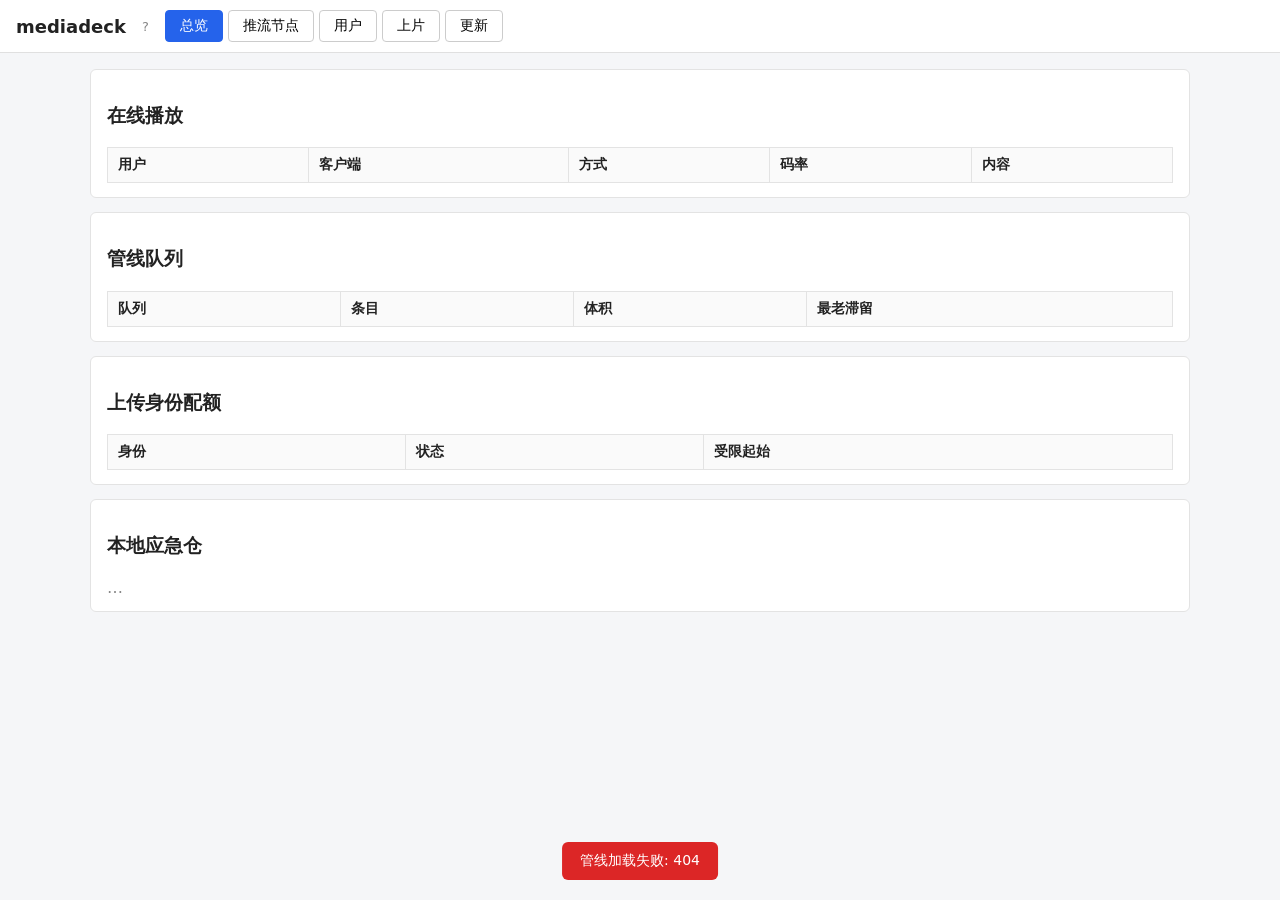
==== backend/app/static/index.html @ a141f7f8 "feat(ui): basic functional web panel at root Single-file HTML app covering every existing API: overv" ====
<!DOCTYPE html>
<html lang="zh">
<head>
<meta charset="utf-8">
<meta name="viewport" content="width=device-width, initial-scale=1">
<title>mediadeck</title>
<style>
  /* Functional baseline only — visual design pass comes in Phase 4. */
  body { font-family: system-ui, sans-serif; margin: 0; background: #f5f6f8; color: #222; }
  header { background: #fff; border-bottom: 1px solid #e0e0e0; padding: 10px 16px;
           display: flex; align-items: center; gap: 16px; flex-wrap: wrap; }
  header h1 { font-size: 18px; margin: 0; }
  header .ver { color: #888; font-size: 13px; }
  nav button { border: 1px solid #ccc; background: #fff; padding: 6px 14px; cursor: pointer;
               border-radius: 4px; font-size: 14px; }
  nav button.active { background: #2563eb; color: #fff; border-color: #2563eb; }
  main { padding: 16px; max-width: 1100px; margin: 0 auto; }
  section { display: none; }
  section.active { display: block; }
  table { border-collapse: collapse; width: 100%; background: #fff; font-size: 14px; }
  th, td { border: 1px solid #e3e3e3; padding: 8px 10px; text-align: left; }
  th { background: #fafafa; }
  .card { background: #fff; border: 1px solid #e3e3e3; border-radius: 6px;
          padding: 14px 16px; margin-bottom: 14px; }
  .row { display: flex; gap: 10px; flex-wrap: wrap; align-items: center; margin-bottom: 10px; }
  input, select { padding: 6px 8px; border: 1px solid #ccc; border-radius: 4px; font-size: 14px; }
  button.act { border: 1px solid #2563eb; color: #2563eb; background: #fff; padding: 5px 10px;
               border-radius: 4px; cursor: pointer; font-size: 13px; }
  button.act.danger { border-color: #dc2626; color: #dc2626; }
  button.act.primary { background: #2563eb; color: #fff; }
  .ok { color: #16a34a; } .bad { color: #dc2626; } .muted { color: #888; }
  #toast { position: fixed; bottom: 20px; left: 50%; transform: translateX(-50%);
           background: #333; color: #fff; padding: 10px 18px; border-radius: 6px;
           display: none; font-size: 14px; z-index: 10; }
  progress { width: 120px; }
</style>
</head>
<body>
<header>
  <h1>mediadeck</h1>
  <span class="ver" id="version">…</span>
  <nav id="nav">
    <button data-tab="overview" class="active">总览</button>
    <button data-tab="nodes">推流节点</button>
    <button data-tab="users">用户</button>
    <button data-tab="imports">上片</button>
    <button data-tab="update">更新</button>
  </nav>
</header>
<main>

<section id="tab-overview" class="active">
  <div class="card">
    <h3>在线播放</h3>
    <table id="sessions"><thead><tr><th>用户</th><th>客户端</th><th>方式</th><th>码率</th><th>内容</th></tr></thead><tbody></tbody></table>
  </div>
  <div class="card">
    <h3>管线队列 <span class="muted" id="pipe-age"></span></h3>
    <table id="queues"><thead><tr><th>队列</th><th>条目</th><th>体积</th><th>最老滞留</th></tr></thead><tbody></tbody></table>
  </div>
  <div class="card">
    <h3>上传身份配额</h3>
    <table id="quota"><thead><tr><th>身份</th><th>状态</th><th>受限起始</th></tr></thead><tbody></tbody></table>
  </div>
  <div class="card">
    <h3>本地应急仓</h3>
    <div id="fallback" class="muted">…</div>
    <div id="alerts"></div>
  </div>
</section>

<section id="tab-nodes">
  <div class="card">
    <h3>推流节点</h3>
    <table id="nodes"><thead><tr><th>节点</th><th>状态</th><th>活跃流</th><th>出口 Mbps</th><th>权重</th><th>归一化负载</th><th>操作</th></tr></thead><tbody></tbody></table>
  </div>
  <div class="card">
    <h3>最近分发</h3>
    <table id="dispatch"><thead><tr><th>时间</th><th>节点</th><th>负载</th><th>候选数</th><th>请求</th></tr></thead><tbody></tbody></table>
  </div>
</section>

<section id="tab-users">
  <div class="card">
    <div class="row">
      <input id="new-user-name" placeholder="新用户名">
      <button class="act primary" onclick="createUser()">创建用户</button>
    </div>
    <table id="users"><thead><tr><th>用户</th><th>状态</th><th>操作</th></tr></thead><tbody></tbody></table>
  </div>
</section>

<section id="tab-imports">
  <div class="card">
    <div class="row">
      <select id="imp-kind">
        <option value="drive-link">网盘链接</option>
        <option value="cloud-drive">云盘目录</option>
      </select>
      <input id="imp-src" placeholder="链接 / 目录引用" style="flex:1;min-width:260px">
      <input id="imp-cat" placeholder="分类(可选)" style="width:110px">
      <button class="act primary" onclick="submitImport()">提交</button>
    </div>
    <table id="imports"><thead><tr><th>ID</th><th>类型</th><th>来源</th><th>状态</th><th>进度</th><th>操作</th></tr></thead><tbody></tbody></table>
  </div>
</section>

<section id="tab-update">
  <div class="card">
    <h3>版本与更新</h3>
    <div class="row"><span>当前：</span><b id="upd-current">…</b></div>
    <div class="row"><span>最新：</span><b id="upd-latest">…</b> <span id="upd-flag"></span></div>
    <div class="row">
      <button class="act" onclick="checkUpdate()">检查更新</button>
      <button class="act primary" id="upd-apply" onclick="applyUpdate()" disabled>一键更新</button>
    </div>
    <div class="muted">更新时服务会自动重启，页面十几秒后恢复。</div>
  </div>
</section>

</main>
<div id="toast"></div>
<script>
const $ = (s) => document.querySelector(s);
function toast(msg, bad) {
  const t = $('#toast');
  t.textContent = msg; t.style.background = bad ? '#dc2626' : '#333';
  t.style.display = 'block';
  clearTimeout(t._h); t._h = setTimeout(() => t.style.display = 'none', 3000);
}
async function api(path, opts) {
  const r = await fetch(path, Object.assign({headers: {'Content-Type': 'application/json'}}, opts));
  if (!r.ok) { let d = ''; try { d = (await r.json()).detail || ''; } catch {}
    throw new Error(`${r.status} ${d}`); }
  return r.json();
}
function fmtBytes(n) {
  if (!n) return '0';
  const u = ['B','KB','MB','GB','TB']; let i = 0;
  while (n >= 1024 && i < u.length - 1) { n /= 1024; i++; }
  return n.toFixed(1) + ' ' + u[i];
}
function fmtAge(s) {
  if (!s) return '-';
  if (s < 3600) return Math.round(s/60) + ' 分钟';
  if (s < 86400) return (s/3600).toFixed(1) + ' 小时';
  return (s/86400).toFixed(1) + ' 天';
}
// ---- tabs ----
$('#nav').addEventListener('click', (e) => {
  if (e.target.tagName !== 'BUTTON') return;
  document.querySelectorAll('#nav button').forEach(b => b.classList.remove('active'));
  document.querySelectorAll('main section').forEach(s => s.classList.remove('active'));
  e.target.classList.add('active');
  $('#tab-' + e.target.dataset.tab).classList.add('active');
  refresh(e.target.dataset.tab);
});
// ---- overview ----
async function loadOverview() {
  try {
    const ss = await api('/api/emby/sessions');
    $('#sessions tbody').innerHTML = ss.length ? ss.map(s =>
      `<tr><td>${s.UserName||''}</td><td>${s.Client||''}</td><td>${s.PlayMethod||''}</td>
       <td>${s.BitrateMbps||0} Mbps</td><td>${s.Item||''}</td></tr>`).join('')
      : '<tr><td colspan="5" class="muted">无在线播放</td></tr>';
  } catch (e) { toast('会话加载失败: ' + e.message, 1); }
  try {
    const p = await api('/api/pipeline');
    if (!p.available) { $('#pipe-age').textContent = '(快照不可用)'; return; }
    $('#pipe-age').textContent = `(${Math.round(p.snapshot_age_seconds)}s 前${p.stale ? ' · 已过期' : ''})`;
    const d = p.data;
    $('#queues tbody').innerHTML = (d.queues||[]).map(q =>
      `<tr><td>${q.name}</td><td>${q.items}</td><td>${fmtBytes(q.bytes)}</td><td>${fmtAge(q.oldest_age_seconds)}</td></tr>`).join('');
    $('#quota tbody').innerHTML = (d.quota||[]).map(q =>
      `<tr><td>${q.identity}</td><td class="${q.state==='ok'?'ok':'bad'}">${q.state}</td><td>${q.limited_since||'-'}</td></tr>`).join('');
    const f = d.fallback || {};
    $('#fallback').textContent = `${f.items||0} 个文件 / ${fmtBytes(f.bytes)} （容量 ${fmtBytes(f.capacity_bytes)}）`;
    $('#alerts').innerHTML = (d.alerts||[]).map(a =>
      `<div class="${a.level==='warn'?'bad':'muted'}">⚠ ${a.message}</div>`).join('');
  } catch (e) { toast('管线加载失败: ' + e.message, 1); }
}
// ---- nodes ----
async function loadNodes() {
  try {
    const ns = await api('/api/nodes');
    $('#nodes tbody').innerHTML = ns.length ? ns.map(n =>
      `<tr><td>${n.name}</td>
       <td class="${n.available?'ok':'bad'}">${n.available?'可用':(n.manually_disabled?'已下线':'不健康')}</td>
       <td>${n.active_streams}</td><td>${n.egress_mbps}</td><td>${n.weight}</td>
       <td>${n.normalized_load}</td>
       <td>${n.manually_disabled
          ? `<button class="act" onclick="nodeCtl('${n.name}','enable')">上线</button>`
          : `<button class="act danger" onclick="nodeCtl('${n.name}','disable')">下线</button>`}</td></tr>`).join('')
      : '<tr><td colspan="7" class="muted">未配置节点</td></tr>';
    const log = await api('/api/dispatch/log?limit=20');
    $('#dispatch tbody').innerHTML = log.length ? log.slice().reverse().map(e =>
      `<tr><td>${new Date(e.ts*1000).toLocaleTimeString()}</td><td>${e.node||'-'}</td>
       <td>${e.normalized_load??'-'}</td><td>${e.candidates}</td><td>${e.context||''}</td></tr>`).join('')
      : '<tr><td colspan="5" class="muted">暂无分发记录</td></tr>';
  } catch (e) { toast('节点加载失败: ' + e.message, 1); }
}
async function nodeCtl(name, action) {
  try { await api(`/api/nodes/${encodeURIComponent(name)}/${action}`, {method: 'POST'});
    toast(`${name} ${action==='disable'?'已下线':'已上线'}`); loadNodes();
  } catch (e) { toast('操作失败: ' + e.message, 1); }
}
// ---- users ----
async function loadUsers() {
  try {
    const us = await api('/api/emby/users');
    $('#users tbody').innerHTML = us.map(u => {
      const dis = u.Policy && u.Policy.IsDisabled;
      return `<tr><td>${u.Name}</td>
        <td class="${dis?'bad':'ok'}">${dis?'已禁用':'正常'}</td>
        <td>${dis
          ? `<button class="act" onclick="userCtl('${u.Id}','enable')">启用</button>`
          : `<button class="act danger" onclick="userCtl('${u.Id}','disable')">禁用</button>`}
          <button class="act" onclick="resetPw('${u.Id}','${u.Name}')">改密</button></td></tr>`;
    }).join('');
  } catch (e) { toast('用户加载失败: ' + e.message, 1); }
}
async function userCtl(id, action) {
  try { await api(`/api/emby/users/${id}/${action}`, {method: 'POST'});
    toast('已' + (action==='disable'?'禁用':'启用')); loadUsers();
  } catch (e) { toast('操作失败: ' + e.message, 1); }
}
async function createUser() {
  const name = $('#new-user-name').value.trim();
  if (!name) return toast('请输入用户名', 1);
  try { await api('/api/emby/users', {method: 'POST', body: JSON.stringify({name})});
    $('#new-user-name').value = ''; toast('用户已创建'); loadUsers();
  } catch (e) { toast('创建失败: ' + e.message, 1); }
}
async function resetPw(id, name) {
  const pw = prompt(`为 ${name} 设置新密码（至少 6 位）`);
  if (!pw) return;
  try { await api(`/api/emby/users/${id}/password`, {method: 'POST',
      body: JSON.stringify({new_password: pw})});
    toast('密码已更新');
  } catch (e) { toast('改密失败: ' + e.message, 1); }
}
// ---- imports ----
async function loadImports() {
  try {
    const js = await api('/api/imports?limit=50');
    $('#imports tbody').innerHTML = js.length ? js.map(j =>
      `<tr><td>${j.id}</td><td>${j.kind}</td><td>${j.source_ref}</td>
       <td class="${j.state==='done'?'ok':(j.state==='failed'?'bad':'')}">${j.state}${j.error?` (${j.error})`:''}</td>
       <td><progress value="${j.progress}" max="1"></progress> ${j.items_done}/${j.items_total}</td>
       <td>${(j.state==='queued'||j.state==='running')
          ? `<button class="act danger" onclick="cancelImport('${j.id}')">取消</button>` : ''}</td></tr>`).join('')
      : '<tr><td colspan="6" class="muted">暂无任务</td></tr>';
  } catch (e) { toast('任务加载失败: ' + e.message, 1); }
}
async function submitImport() {
  const src = $('#imp-src').value.trim();
  if (!src) return toast('请输入来源', 1);
  try { await api('/api/imports', {method: 'POST', body: JSON.stringify(
      {kind: $('#imp-kind').value, source_ref: src, category: $('#imp-cat').value.trim()})});
    $('#imp-src').value = ''; toast('任务已提交'); loadImports();
  } catch (e) { toast('提交失败: ' + e.message, 1); }
}
async function cancelImport(id) {
  try { await api(`/api/imports/${id}/cancel`, {method: 'POST'});
    toast('已取消'); loadImports();
  } catch (e) { toast('取消失败: ' + e.message, 1); }
}
// ---- update ----
async function loadVersion() {
  try { const v = await api('/api/update/version');
    $('#version').textContent = v.version;
    $('#upd-current').textContent = `${v.version} (${v.commit})`;
  } catch { $('#version').textContent = '?'; }
}
async function checkUpdate() {
  try {
    const c = await api('/api/update/check');
    $('#upd-latest').textContent = c.latest || '-';
    $('#upd-flag').innerHTML = c.update_available
      ? '<span class="bad">有新版本</span>' : '<span class="ok">已是最新</span>';
    $('#upd-apply').disabled = !c.update_available;
  } catch (e) { toast('检查失败: ' + e.message, 1); }
}
async function applyUpdate() {
  if (!confirm('确认更新？服务将自动重启。')) return;
  try {
    const r = await api('/api/update/apply', {method: 'POST', body: JSON.stringify({})});
    toast(`更新到 ${r.target} 中，请稍候…`);
    setTimeout(() => location.reload(), 15000);
  } catch (e) { toast('更新失败: ' + e.message, 1); }
}
// ---- refresh loop ----
function refresh(tab) {
  if (tab === 'overview') loadOverview();
  else if (tab === 'nodes') loadNodes();
  else if (tab === 'users') loadUsers();
  else if (tab === 'imports') loadImports();
  else if (tab === 'update') { loadVersion(); checkUpdate(); }
}
loadVersion(); loadOverview();
setInterval(() => {
  const active = document.querySelector('#nav button.active');
  if (active && active.dataset.tab !== 'update') refresh(active.dataset.tab);
}, 20000);
</script>
</body>
</html>
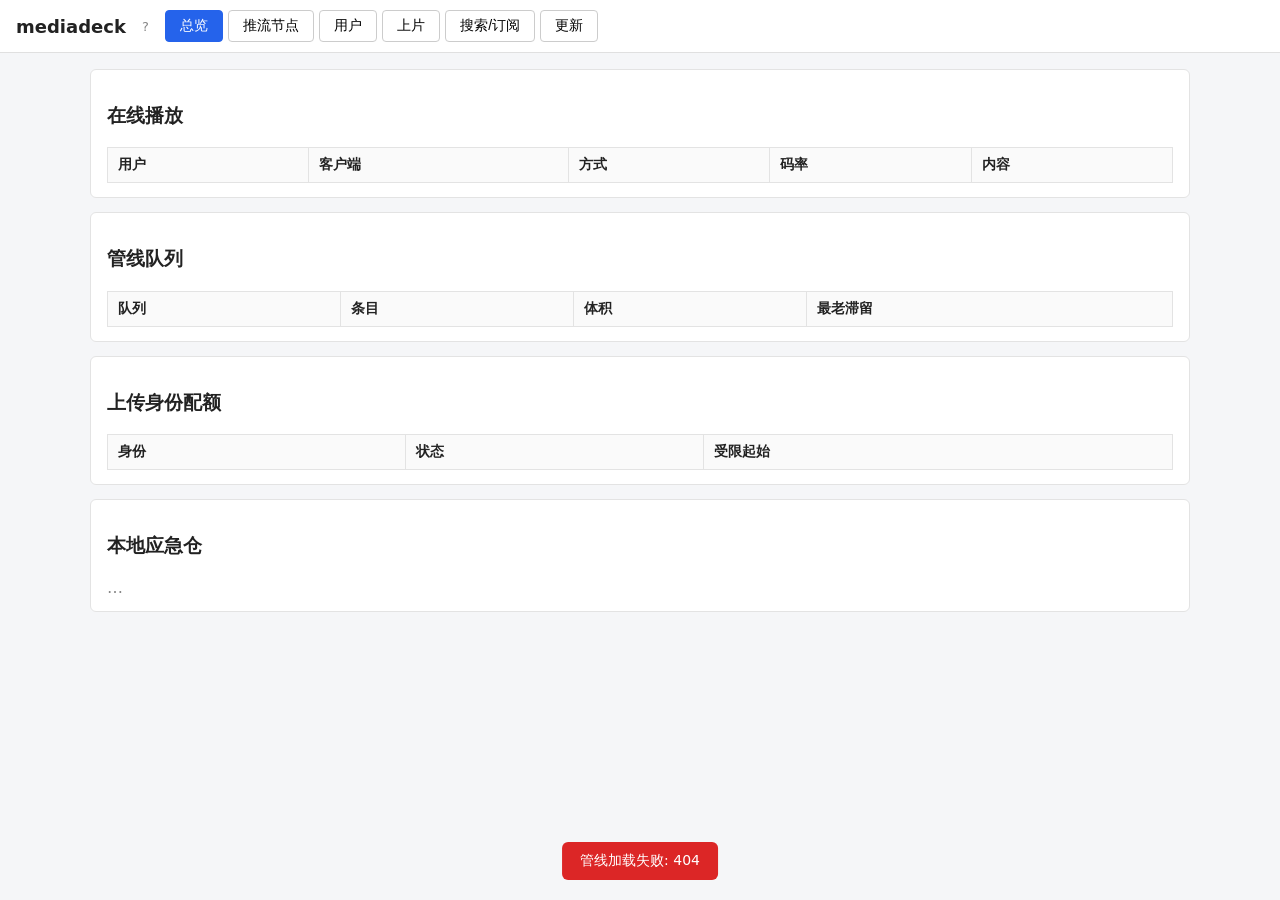
==== commit a6b18d8c: "feat(mp): MoviePilot acquisition integration + panel tab - LiveMoviePilot adapter: bearer login with" ====
--- a/backend/app/static/index.html
+++ b/backend/app/static/index.html
@@ -44,6 +44,7 @@
     <button data-tab="nodes">推流节点</button>
     <button data-tab="users">用户</button>
     <button data-tab="imports">上片</button>
+    <button data-tab="acq">搜索/订阅</button>
     <button data-tab="update">更新</button>
   </nav>
 </header>
@@ -102,6 +103,27 @@
       <button class="act primary" onclick="submitImport()">提交</button>
     </div>
     <table id="imports"><thead><tr><th>ID</th><th>类型</th><th>来源</th><th>状态</th><th>进度</th><th>操作</th></tr></thead><tbody></tbody></table>
+  </div>
+</section>
+
+<section id="tab-acq">
+  <div class="card">
+    <h3>资源搜索</h3>
+    <div class="row">
+      <input id="acq-kw" placeholder="片名 / 关键词" style="flex:1;min-width:240px">
+      <button class="act primary" onclick="searchMedia()">识别媒体</button>
+      <button class="act" onclick="searchTorrents()">搜索站点资源</button>
+    </div>
+    <table id="acq-media" style="display:none"><thead><tr><th>标题</th><th>年份</th><th>类型</th><th>TMDB</th><th>操作</th></tr></thead><tbody></tbody></table>
+    <table id="acq-torrents" style="display:none"><thead><tr><th>标题</th><th>站点</th><th>清晰度</th><th>体积</th><th>做种</th><th>操作</th></tr></thead><tbody></tbody></table>
+  </div>
+  <div class="card">
+    <h3>当前订阅</h3>
+    <table id="acq-subs"><thead><tr><th>名称</th><th>年份</th><th>类型</th><th>季</th><th>缺集</th><th>状态</th><th>操作</th></tr></thead><tbody></tbody></table>
+  </div>
+  <div class="card">
+    <h3>正在下载</h3>
+    <table id="acq-dl"><thead><tr><th>任务</th><th>进度</th><th>状态</th><th>剩余</th></tr></thead><tbody></tbody></table>
   </div>
 </section>
 
@@ -265,6 +287,82 @@
     toast('已取消'); loadImports();
   } catch (e) { toast('取消失败: ' + e.message, 1); }
 }
+// ---- acquisition ----
+async function searchMedia() {
+  const kw = $('#acq-kw').value.trim();
+  if (!kw) return toast('输入关键词', 1);
+  try {
+    const ms = await api('/api/mp/media/search?keyword=' + encodeURIComponent(kw));
+    $('#acq-torrents').style.display = 'none';
+    $('#acq-media').style.display = '';
+    $('#acq-media tbody').innerHTML = ms.length ? ms.map(m =>
+      `<tr><td>${m.title||''}</td><td>${m.year||''}</td><td>${m.type||''}</td><td>${m.tmdb_id||''}</td>
+       <td><button class="act primary" onclick="subscribe(${m.tmdb_id},'${m.type}')">订阅</button></td></tr>`).join('')
+      : '<tr><td colspan="5" class="muted">无结果</td></tr>';
+  } catch (e) { toast('识别失败: ' + e.message, 1); }
+}
+async function searchTorrents() {
+  const kw = $('#acq-kw').value.trim();
+  if (!kw) return toast('输入关键词', 1);
+  toast('站点搜索中，可能需要十几秒…');
+  try {
+    const ts = await api('/api/mp/torrents/search?keyword=' + encodeURIComponent(kw));
+    $('#acq-media').style.display = 'none';
+    $('#acq-torrents').style.display = '';
+    $('#acq-torrents tbody').innerHTML = ts.length ? ts.map((t, i) =>
+      `<tr><td title="${t.description||''}">${(t.title||'').slice(0,60)}</td><td>${t.site||''}</td>
+       <td>${t.resolution||''}</td><td>${fmtBytes(t.size)}</td><td>${t.seeders??''}</td>
+       <td><button class="act primary" onclick='downloadTorrent(${JSON.stringify(t.enclosure)},${JSON.stringify(t.title)})'>下载</button></td></tr>`).join('')
+      : '<tr><td colspan="6" class="muted">无结果</td></tr>';
+  } catch (e) { toast('搜索失败: ' + e.message, 1); }
+}
+async function subscribe(tmdbId, mediaType) {
+  let season = null;
+  if (mediaType && mediaType.includes('剧')) {
+    const s = prompt('订阅第几季？（留空 = 全部/默认）');
+    if (s) season = parseInt(s);
+  }
+  try {
+    const r = await api('/api/mp/subscribes', {method: 'POST',
+      body: JSON.stringify({tmdb_id: tmdbId, media_type: mediaType, season})});
+    toast(r.ok ? '已订阅' : ('订阅失败: ' + r.message), !r.ok);
+    loadSubs();
+  } catch (e) { toast('订阅失败: ' + e.message, 1); }
+}
+async function loadSubs() {
+  try {
+    const ss = await api('/api/mp/subscribes');
+    $('#acq-subs tbody').innerHTML = ss.length ? ss.map(s =>
+      `<tr><td>${s.name||''}</td><td>${s.year||''}</td><td>${s.type||''}</td>
+       <td>${s.season??''}</td><td>${s.lack_episode??''}/${s.total_episode??''}</td><td>${s.state||''}</td>
+       <td><button class="act danger" onclick="delSub(${s.id})">退订</button></td></tr>`).join('')
+      : '<tr><td colspan="7" class="muted">无订阅</td></tr>';
+  } catch (e) { toast('订阅加载失败: ' + e.message, 1); }
+}
+async function delSub(id) {
+  if (!confirm('确认退订？')) return;
+  try { await api('/api/mp/subscribes/' + id, {method: 'DELETE'});
+    toast('已退订'); loadSubs();
+  } catch (e) { toast('退订失败: ' + e.message, 1); }
+}
+async function downloadTorrent(enclosure, title) {
+  if (!confirm('推送下载：' + title + '？')) return;
+  try {
+    const r = await api('/api/mp/download', {method: 'POST',
+      body: JSON.stringify({enclosure, title})});
+    toast(r.ok ? '已推送下载' : ('失败: ' + r.message), !r.ok);
+  } catch (e) { toast('下载失败: ' + e.message, 1); }
+}
+async function loadDownloading() {
+  try {
+    const ds = await api('/api/mp/downloading');
+    $('#acq-dl tbody').innerHTML = ds.length ? ds.map(d =>
+      `<tr><td>${d.title||''}</td>
+       <td><progress value="${(d.progress||0)/100}" max="1"></progress> ${(d.progress||0).toFixed(1)}%</td>
+       <td>${d.state||''}</td><td>${d.left_time||''}</td></tr>`).join('')
+      : '<tr><td colspan="4" class="muted">无下载任务</td></tr>';
+  } catch (e) { toast('下载列表失败: ' + e.message, 1); }
+}
 // ---- update ----
 async function loadVersion() {
   try { const v = await api('/api/update/version');
@@ -295,6 +393,7 @@
   else if (tab === 'nodes') loadNodes();
   else if (tab === 'users') loadUsers();
   else if (tab === 'imports') loadImports();
+  else if (tab === 'acq') { loadSubs(); loadDownloading(); }
   else if (tab === 'update') { loadVersion(); checkUpdate(); }
 }
 loadVersion(); loadOverview();
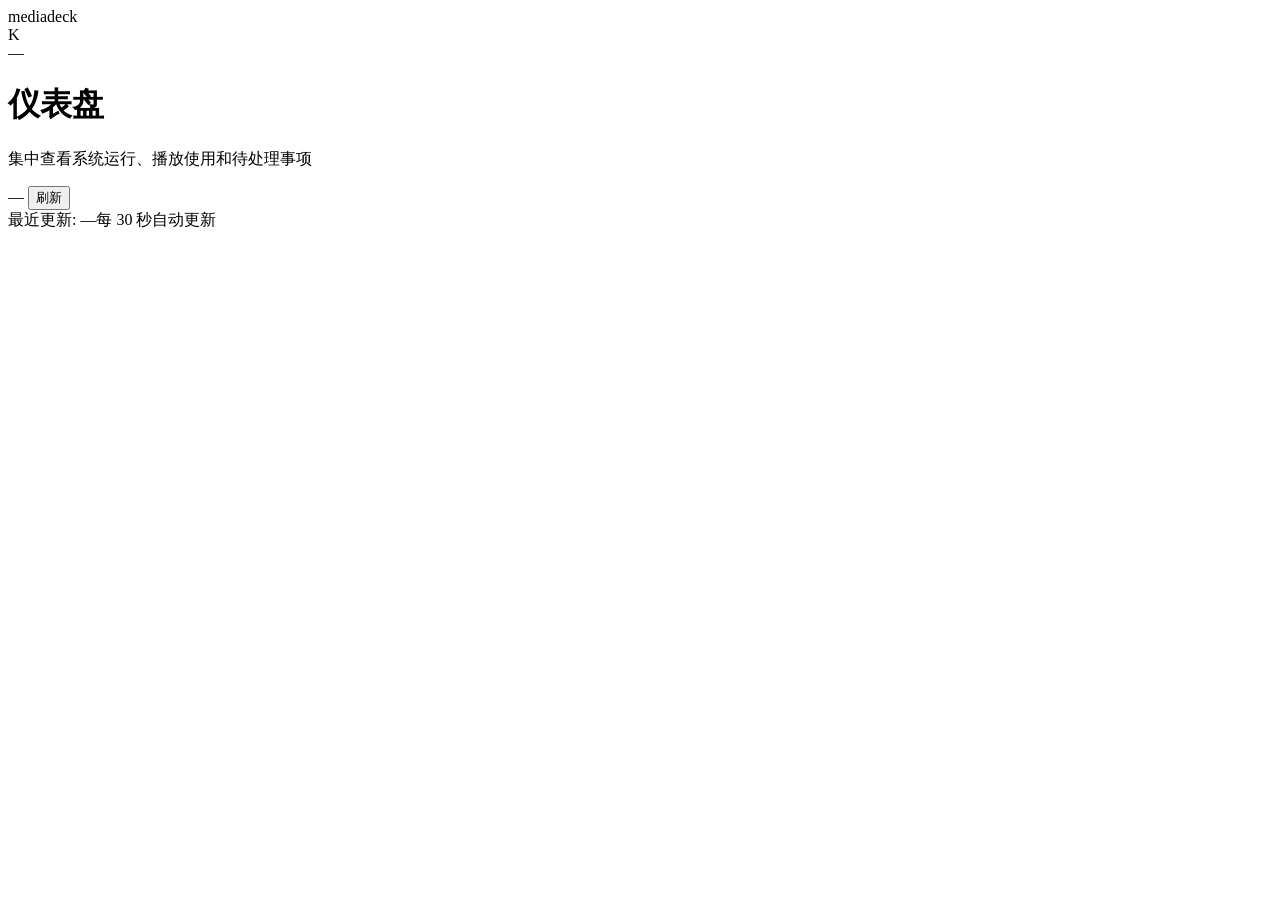
==== commit f0f2ffcf: "feat(ui): admin panel shell with grouped sidebar navigation Rework the single flat tab page into a p" ====
--- a/backend/app/static/index.html
+++ b/backend/app/static/index.html
@@ -4,403 +4,35 @@
 <meta charset="utf-8">
 <meta name="viewport" content="width=device-width, initial-scale=1">
 <title>mediadeck</title>
-<style>
-  /* Functional baseline only — visual design pass comes in Phase 4. */
-  body { font-family: system-ui, sans-serif; margin: 0; background: #f5f6f8; color: #222; }
-  header { background: #fff; border-bottom: 1px solid #e0e0e0; padding: 10px 16px;
-           display: flex; align-items: center; gap: 16px; flex-wrap: wrap; }
-  header h1 { font-size: 18px; margin: 0; }
-  header .ver { color: #888; font-size: 13px; }
-  nav button { border: 1px solid #ccc; background: #fff; padding: 6px 14px; cursor: pointer;
-               border-radius: 4px; font-size: 14px; }
-  nav button.active { background: #2563eb; color: #fff; border-color: #2563eb; }
-  main { padding: 16px; max-width: 1100px; margin: 0 auto; }
-  section { display: none; }
-  section.active { display: block; }
-  table { border-collapse: collapse; width: 100%; background: #fff; font-size: 14px; }
-  th, td { border: 1px solid #e3e3e3; padding: 8px 10px; text-align: left; }
-  th { background: #fafafa; }
-  .card { background: #fff; border: 1px solid #e3e3e3; border-radius: 6px;
-          padding: 14px 16px; margin-bottom: 14px; }
-  .row { display: flex; gap: 10px; flex-wrap: wrap; align-items: center; margin-bottom: 10px; }
-  input, select { padding: 6px 8px; border: 1px solid #ccc; border-radius: 4px; font-size: 14px; }
-  button.act { border: 1px solid #2563eb; color: #2563eb; background: #fff; padding: 5px 10px;
-               border-radius: 4px; cursor: pointer; font-size: 13px; }
-  button.act.danger { border-color: #dc2626; color: #dc2626; }
-  button.act.primary { background: #2563eb; color: #fff; }
-  .ok { color: #16a34a; } .bad { color: #dc2626; } .muted { color: #888; }
-  #toast { position: fixed; bottom: 20px; left: 50%; transform: translateX(-50%);
-           background: #333; color: #fff; padding: 10px 18px; border-radius: 6px;
-           display: none; font-size: 14px; z-index: 10; }
-  progress { width: 120px; }
-</style>
+<link rel="stylesheet" href="/static/app.css">
 </head>
 <body>
-<header>
-  <h1>mediadeck</h1>
-  <span class="ver" id="version">…</span>
-  <nav id="nav">
-    <button data-tab="overview" class="active">总览</button>
-    <button data-tab="nodes">推流节点</button>
-    <button data-tab="users">用户</button>
-    <button data-tab="imports">上片</button>
-    <button data-tab="acq">搜索/订阅</button>
-    <button data-tab="update">更新</button>
-  </nav>
-</header>
-<main>
+<div id="layout">
+  <aside id="sidebar">
+    <div class="brand"><span class="brand-name">mediadeck</span></div>
+    <nav id="nav"></nav>
+    <div class="side-foot">
+      <div class="avatar" id="who-initial">K</div>
+      <div class="who" id="who">—</div>
+    </div>
+  </aside>
 
-<section id="tab-overview" class="active">
-  <div class="card">
-    <h3>在线播放</h3>
-    <table id="sessions"><thead><tr><th>用户</th><th>客户端</th><th>方式</th><th>码率</th><th>内容</th></tr></thead><tbody></tbody></table>
+  <div id="content">
+    <header id="topbar">
+      <div>
+        <h1 id="page-title">仪表盘</h1>
+        <p id="page-sub">集中查看系统运行、播放使用和待处理事项</p>
+      </div>
+      <div class="top-actions">
+        <span class="ver" id="version">—</span>
+        <button class="btn" onclick="renderPage(state.page, true)">刷新</button>
+      </div>
+    </header>
+    <div id="meta-line"><span id="last-updated">最近更新: —</span><span class="muted">每 30 秒自动更新</span></div>
+    <main id="view"></main>
   </div>
-  <div class="card">
-    <h3>管线队列 <span class="muted" id="pipe-age"></span></h3>
-    <table id="queues"><thead><tr><th>队列</th><th>条目</th><th>体积</th><th>最老滞留</th></tr></thead><tbody></tbody></table>
-  </div>
-  <div class="card">
-    <h3>上传身份配额</h3>
-    <table id="quota"><thead><tr><th>身份</th><th>状态</th><th>受限起始</th></tr></thead><tbody></tbody></table>
-  </div>
-  <div class="card">
-    <h3>本地应急仓</h3>
-    <div id="fallback" class="muted">…</div>
-    <div id="alerts"></div>
-  </div>
-</section>
-
-<section id="tab-nodes">
-  <div class="card">
-    <h3>推流节点</h3>
-    <table id="nodes"><thead><tr><th>节点</th><th>状态</th><th>活跃流</th><th>出口 Mbps</th><th>权重</th><th>归一化负载</th><th>操作</th></tr></thead><tbody></tbody></table>
-  </div>
-  <div class="card">
-    <h3>最近分发</h3>
-    <table id="dispatch"><thead><tr><th>时间</th><th>节点</th><th>负载</th><th>候选数</th><th>请求</th></tr></thead><tbody></tbody></table>
-  </div>
-</section>
-
-<section id="tab-users">
-  <div class="card">
-    <div class="row">
-      <input id="new-user-name" placeholder="新用户名">
-      <button class="act primary" onclick="createUser()">创建用户</button>
-    </div>
-    <table id="users"><thead><tr><th>用户</th><th>状态</th><th>操作</th></tr></thead><tbody></tbody></table>
-  </div>
-</section>
-
-<section id="tab-imports">
-  <div class="card">
-    <div class="row">
-      <select id="imp-kind">
-        <option value="drive-link">网盘链接</option>
-        <option value="cloud-drive">云盘目录</option>
-      </select>
-      <input id="imp-src" placeholder="链接 / 目录引用" style="flex:1;min-width:260px">
-      <input id="imp-cat" placeholder="分类(可选)" style="width:110px">
-      <button class="act primary" onclick="submitImport()">提交</button>
-    </div>
-    <table id="imports"><thead><tr><th>ID</th><th>类型</th><th>来源</th><th>状态</th><th>进度</th><th>操作</th></tr></thead><tbody></tbody></table>
-  </div>
-</section>
-
-<section id="tab-acq">
-  <div class="card">
-    <h3>资源搜索</h3>
-    <div class="row">
-      <input id="acq-kw" placeholder="片名 / 关键词" style="flex:1;min-width:240px">
-      <button class="act primary" onclick="searchMedia()">识别媒体</button>
-      <button class="act" onclick="searchTorrents()">搜索站点资源</button>
-    </div>
-    <table id="acq-media" style="display:none"><thead><tr><th>标题</th><th>年份</th><th>类型</th><th>TMDB</th><th>操作</th></tr></thead><tbody></tbody></table>
-    <table id="acq-torrents" style="display:none"><thead><tr><th>标题</th><th>站点</th><th>清晰度</th><th>体积</th><th>做种</th><th>操作</th></tr></thead><tbody></tbody></table>
-  </div>
-  <div class="card">
-    <h3>当前订阅</h3>
-    <table id="acq-subs"><thead><tr><th>名称</th><th>年份</th><th>类型</th><th>季</th><th>缺集</th><th>状态</th><th>操作</th></tr></thead><tbody></tbody></table>
-  </div>
-  <div class="card">
-    <h3>正在下载</h3>
-    <table id="acq-dl"><thead><tr><th>任务</th><th>进度</th><th>状态</th><th>剩余</th></tr></thead><tbody></tbody></table>
-  </div>
-</section>
-
-<section id="tab-update">
-  <div class="card">
-    <h3>版本与更新</h3>
-    <div class="row"><span>当前：</span><b id="upd-current">…</b></div>
-    <div class="row"><span>最新：</span><b id="upd-latest">…</b> <span id="upd-flag"></span></div>
-    <div class="row">
-      <button class="act" onclick="checkUpdate()">检查更新</button>
-      <button class="act primary" id="upd-apply" onclick="applyUpdate()" disabled>一键更新</button>
-    </div>
-    <div class="muted">更新时服务会自动重启，页面十几秒后恢复。</div>
-  </div>
-</section>
-
-</main>
+</div>
 <div id="toast"></div>
-<script>
-const $ = (s) => document.querySelector(s);
-function toast(msg, bad) {
-  const t = $('#toast');
-  t.textContent = msg; t.style.background = bad ? '#dc2626' : '#333';
-  t.style.display = 'block';
-  clearTimeout(t._h); t._h = setTimeout(() => t.style.display = 'none', 3000);
-}
-async function api(path, opts) {
-  const r = await fetch(path, Object.assign({headers: {'Content-Type': 'application/json'}}, opts));
-  if (!r.ok) { let d = ''; try { d = (await r.json()).detail || ''; } catch {}
-    throw new Error(`${r.status} ${d}`); }
-  return r.json();
-}
-function fmtBytes(n) {
-  if (!n) return '0';
-  const u = ['B','KB','MB','GB','TB']; let i = 0;
-  while (n >= 1024 && i < u.length - 1) { n /= 1024; i++; }
-  return n.toFixed(1) + ' ' + u[i];
-}
-function fmtAge(s) {
-  if (!s) return '-';
-  if (s < 3600) return Math.round(s/60) + ' 分钟';
-  if (s < 86400) return (s/3600).toFixed(1) + ' 小时';
-  return (s/86400).toFixed(1) + ' 天';
-}
-// ---- tabs ----
-$('#nav').addEventListener('click', (e) => {
-  if (e.target.tagName !== 'BUTTON') return;
-  document.querySelectorAll('#nav button').forEach(b => b.classList.remove('active'));
-  document.querySelectorAll('main section').forEach(s => s.classList.remove('active'));
-  e.target.classList.add('active');
-  $('#tab-' + e.target.dataset.tab).classList.add('active');
-  refresh(e.target.dataset.tab);
-});
-// ---- overview ----
-async function loadOverview() {
-  try {
-    const ss = await api('/api/emby/sessions');
-    $('#sessions tbody').innerHTML = ss.length ? ss.map(s =>
-      `<tr><td>${s.UserName||''}</td><td>${s.Client||''}</td><td>${s.PlayMethod||''}</td>
-       <td>${s.BitrateMbps||0} Mbps</td><td>${s.Item||''}</td></tr>`).join('')
-      : '<tr><td colspan="5" class="muted">无在线播放</td></tr>';
-  } catch (e) { toast('会话加载失败: ' + e.message, 1); }
-  try {
-    const p = await api('/api/pipeline');
-    if (!p.available) { $('#pipe-age').textContent = '(快照不可用)'; return; }
-    $('#pipe-age').textContent = `(${Math.round(p.snapshot_age_seconds)}s 前${p.stale ? ' · 已过期' : ''})`;
-    const d = p.data;
-    $('#queues tbody').innerHTML = (d.queues||[]).map(q =>
-      `<tr><td>${q.name}</td><td>${q.items}</td><td>${fmtBytes(q.bytes)}</td><td>${fmtAge(q.oldest_age_seconds)}</td></tr>`).join('');
-    $('#quota tbody').innerHTML = (d.quota||[]).map(q =>
-      `<tr><td>${q.identity}</td><td class="${q.state==='ok'?'ok':'bad'}">${q.state}</td><td>${q.limited_since||'-'}</td></tr>`).join('');
-    const f = d.fallback || {};
-    $('#fallback').textContent = `${f.items||0} 个文件 / ${fmtBytes(f.bytes)} （容量 ${fmtBytes(f.capacity_bytes)}）`;
-    $('#alerts').innerHTML = (d.alerts||[]).map(a =>
-      `<div class="${a.level==='warn'?'bad':'muted'}">⚠ ${a.message}</div>`).join('');
-  } catch (e) { toast('管线加载失败: ' + e.message, 1); }
-}
-// ---- nodes ----
-async function loadNodes() {
-  try {
-    const ns = await api('/api/nodes');
-    $('#nodes tbody').innerHTML = ns.length ? ns.map(n =>
-      `<tr><td>${n.name}</td>
-       <td class="${n.available?'ok':'bad'}">${n.available?'可用':(n.manually_disabled?'已下线':'不健康')}</td>
-       <td>${n.active_streams}</td><td>${n.egress_mbps}</td><td>${n.weight}</td>
-       <td>${n.normalized_load}</td>
-       <td>${n.manually_disabled
-          ? `<button class="act" onclick="nodeCtl('${n.name}','enable')">上线</button>`
-          : `<button class="act danger" onclick="nodeCtl('${n.name}','disable')">下线</button>`}</td></tr>`).join('')
-      : '<tr><td colspan="7" class="muted">未配置节点</td></tr>';
-    const log = await api('/api/dispatch/log?limit=20');
-    $('#dispatch tbody').innerHTML = log.length ? log.slice().reverse().map(e =>
-      `<tr><td>${new Date(e.ts*1000).toLocaleTimeString()}</td><td>${e.node||'-'}</td>
-       <td>${e.normalized_load??'-'}</td><td>${e.candidates}</td><td>${e.context||''}</td></tr>`).join('')
-      : '<tr><td colspan="5" class="muted">暂无分发记录</td></tr>';
-  } catch (e) { toast('节点加载失败: ' + e.message, 1); }
-}
-async function nodeCtl(name, action) {
-  try { await api(`/api/nodes/${encodeURIComponent(name)}/${action}`, {method: 'POST'});
-    toast(`${name} ${action==='disable'?'已下线':'已上线'}`); loadNodes();
-  } catch (e) { toast('操作失败: ' + e.message, 1); }
-}
-// ---- users ----
-async function loadUsers() {
-  try {
-    const us = await api('/api/emby/users');
-    $('#users tbody').innerHTML = us.map(u => {
-      const dis = u.Policy && u.Policy.IsDisabled;
-      return `<tr><td>${u.Name}</td>
-        <td class="${dis?'bad':'ok'}">${dis?'已禁用':'正常'}</td>
-        <td>${dis
-          ? `<button class="act" onclick="userCtl('${u.Id}','enable')">启用</button>`
-          : `<button class="act danger" onclick="userCtl('${u.Id}','disable')">禁用</button>`}
-          <button class="act" onclick="resetPw('${u.Id}','${u.Name}')">改密</button></td></tr>`;
-    }).join('');
-  } catch (e) { toast('用户加载失败: ' + e.message, 1); }
-}
-async function userCtl(id, action) {
-  try { await api(`/api/emby/users/${id}/${action}`, {method: 'POST'});
-    toast('已' + (action==='disable'?'禁用':'启用')); loadUsers();
-  } catch (e) { toast('操作失败: ' + e.message, 1); }
-}
-async function createUser() {
-  const name = $('#new-user-name').value.trim();
-  if (!name) return toast('请输入用户名', 1);
-  try { await api('/api/emby/users', {method: 'POST', body: JSON.stringify({name})});
-    $('#new-user-name').value = ''; toast('用户已创建'); loadUsers();
-  } catch (e) { toast('创建失败: ' + e.message, 1); }
-}
-async function resetPw(id, name) {
-  const pw = prompt(`为 ${name} 设置新密码（至少 6 位）`);
-  if (!pw) return;
-  try { await api(`/api/emby/users/${id}/password`, {method: 'POST',
-      body: JSON.stringify({new_password: pw})});
-    toast('密码已更新');
-  } catch (e) { toast('改密失败: ' + e.message, 1); }
-}
-// ---- imports ----
-async function loadImports() {
-  try {
-    const js = await api('/api/imports?limit=50');
-    $('#imports tbody').innerHTML = js.length ? js.map(j =>
-      `<tr><td>${j.id}</td><td>${j.kind}</td><td>${j.source_ref}</td>
-       <td class="${j.state==='done'?'ok':(j.state==='failed'?'bad':'')}">${j.state}${j.error?` (${j.error})`:''}</td>
-       <td><progress value="${j.progress}" max="1"></progress> ${j.items_done}/${j.items_total}</td>
-       <td>${(j.state==='queued'||j.state==='running')
-          ? `<button class="act danger" onclick="cancelImport('${j.id}')">取消</button>` : ''}</td></tr>`).join('')
-      : '<tr><td colspan="6" class="muted">暂无任务</td></tr>';
-  } catch (e) { toast('任务加载失败: ' + e.message, 1); }
-}
-async function submitImport() {
-  const src = $('#imp-src').value.trim();
-  if (!src) return toast('请输入来源', 1);
-  try { await api('/api/imports', {method: 'POST', body: JSON.stringify(
-      {kind: $('#imp-kind').value, source_ref: src, category: $('#imp-cat').value.trim()})});
-    $('#imp-src').value = ''; toast('任务已提交'); loadImports();
-  } catch (e) { toast('提交失败: ' + e.message, 1); }
-}
-async function cancelImport(id) {
-  try { await api(`/api/imports/${id}/cancel`, {method: 'POST'});
-    toast('已取消'); loadImports();
-  } catch (e) { toast('取消失败: ' + e.message, 1); }
-}
-// ---- acquisition ----
-async function searchMedia() {
-  const kw = $('#acq-kw').value.trim();
-  if (!kw) return toast('输入关键词', 1);
-  try {
-    const ms = await api('/api/mp/media/search?keyword=' + encodeURIComponent(kw));
-    $('#acq-torrents').style.display = 'none';
-    $('#acq-media').style.display = '';
-    $('#acq-media tbody').innerHTML = ms.length ? ms.map(m =>
-      `<tr><td>${m.title||''}</td><td>${m.year||''}</td><td>${m.type||''}</td><td>${m.tmdb_id||''}</td>
-       <td><button class="act primary" onclick="subscribe(${m.tmdb_id},'${m.type}')">订阅</button></td></tr>`).join('')
-      : '<tr><td colspan="5" class="muted">无结果</td></tr>';
-  } catch (e) { toast('识别失败: ' + e.message, 1); }
-}
-async function searchTorrents() {
-  const kw = $('#acq-kw').value.trim();
-  if (!kw) return toast('输入关键词', 1);
-  toast('站点搜索中，可能需要十几秒…');
-  try {
-    const ts = await api('/api/mp/torrents/search?keyword=' + encodeURIComponent(kw));
-    $('#acq-media').style.display = 'none';
-    $('#acq-torrents').style.display = '';
-    $('#acq-torrents tbody').innerHTML = ts.length ? ts.map((t, i) =>
-      `<tr><td title="${t.description||''}">${(t.title||'').slice(0,60)}</td><td>${t.site||''}</td>
-       <td>${t.resolution||''}</td><td>${fmtBytes(t.size)}</td><td>${t.seeders??''}</td>
-       <td><button class="act primary" onclick='downloadTorrent(${JSON.stringify(t.enclosure)},${JSON.stringify(t.title)})'>下载</button></td></tr>`).join('')
-      : '<tr><td colspan="6" class="muted">无结果</td></tr>';
-  } catch (e) { toast('搜索失败: ' + e.message, 1); }
-}
-async function subscribe(tmdbId, mediaType) {
-  let season = null;
-  if (mediaType && mediaType.includes('剧')) {
-    const s = prompt('订阅第几季？（留空 = 全部/默认）');
-    if (s) season = parseInt(s);
-  }
-  try {
-    const r = await api('/api/mp/subscribes', {method: 'POST',
-      body: JSON.stringify({tmdb_id: tmdbId, media_type: mediaType, season})});
-    toast(r.ok ? '已订阅' : ('订阅失败: ' + r.message), !r.ok);
-    loadSubs();
-  } catch (e) { toast('订阅失败: ' + e.message, 1); }
-}
-async function loadSubs() {
-  try {
-    const ss = await api('/api/mp/subscribes');
-    $('#acq-subs tbody').innerHTML = ss.length ? ss.map(s =>
-      `<tr><td>${s.name||''}</td><td>${s.year||''}</td><td>${s.type||''}</td>
-       <td>${s.season??''}</td><td>${s.lack_episode??''}/${s.total_episode??''}</td><td>${s.state||''}</td>
-       <td><button class="act danger" onclick="delSub(${s.id})">退订</button></td></tr>`).join('')
-      : '<tr><td colspan="7" class="muted">无订阅</td></tr>';
-  } catch (e) { toast('订阅加载失败: ' + e.message, 1); }
-}
-async function delSub(id) {
-  if (!confirm('确认退订？')) return;
-  try { await api('/api/mp/subscribes/' + id, {method: 'DELETE'});
-    toast('已退订'); loadSubs();
-  } catch (e) { toast('退订失败: ' + e.message, 1); }
-}
-async function downloadTorrent(enclosure, title) {
-  if (!confirm('推送下载：' + title + '？')) return;
-  try {
-    const r = await api('/api/mp/download', {method: 'POST',
-      body: JSON.stringify({enclosure, title})});
-    toast(r.ok ? '已推送下载' : ('失败: ' + r.message), !r.ok);
-  } catch (e) { toast('下载失败: ' + e.message, 1); }
-}
-async function loadDownloading() {
-  try {
-    const ds = await api('/api/mp/downloading');
-    $('#acq-dl tbody').innerHTML = ds.length ? ds.map(d =>
-      `<tr><td>${d.title||''}</td>
-       <td><progress value="${(d.progress||0)/100}" max="1"></progress> ${(d.progress||0).toFixed(1)}%</td>
-       <td>${d.state||''}</td><td>${d.left_time||''}</td></tr>`).join('')
-      : '<tr><td colspan="4" class="muted">无下载任务</td></tr>';
-  } catch (e) { toast('下载列表失败: ' + e.message, 1); }
-}
-// ---- update ----
-async function loadVersion() {
-  try { const v = await api('/api/update/version');
-    $('#version').textContent = v.version;
-    $('#upd-current').textContent = `${v.version} (${v.commit})`;
-  } catch { $('#version').textContent = '?'; }
-}
-async function checkUpdate() {
-  try {
-    const c = await api('/api/update/check');
-    $('#upd-latest').textContent = c.latest || '-';
-    $('#upd-flag').innerHTML = c.update_available
-      ? '<span class="bad">有新版本</span>' : '<span class="ok">已是最新</span>';
-    $('#upd-apply').disabled = !c.update_available;
-  } catch (e) { toast('检查失败: ' + e.message, 1); }
-}
-async function applyUpdate() {
-  if (!confirm('确认更新？服务将自动重启。')) return;
-  try {
-    const r = await api('/api/update/apply', {method: 'POST', body: JSON.stringify({})});
-    toast(`更新到 ${r.target} 中，请稍候…`);
-    setTimeout(() => location.reload(), 15000);
-  } catch (e) { toast('更新失败: ' + e.message, 1); }
-}
-// ---- refresh loop ----
-function refresh(tab) {
-  if (tab === 'overview') loadOverview();
-  else if (tab === 'nodes') loadNodes();
-  else if (tab === 'users') loadUsers();
-  else if (tab === 'imports') loadImports();
-  else if (tab === 'acq') { loadSubs(); loadDownloading(); }
-  else if (tab === 'update') { loadVersion(); checkUpdate(); }
-}
-loadVersion(); loadOverview();
-setInterval(() => {
-  const active = document.querySelector('#nav button.active');
-  if (active && active.dataset.tab !== 'update') refresh(active.dataset.tab);
-}, 20000);
-</script>
+<script src="/static/app.js"></script>
 </body>
 </html>
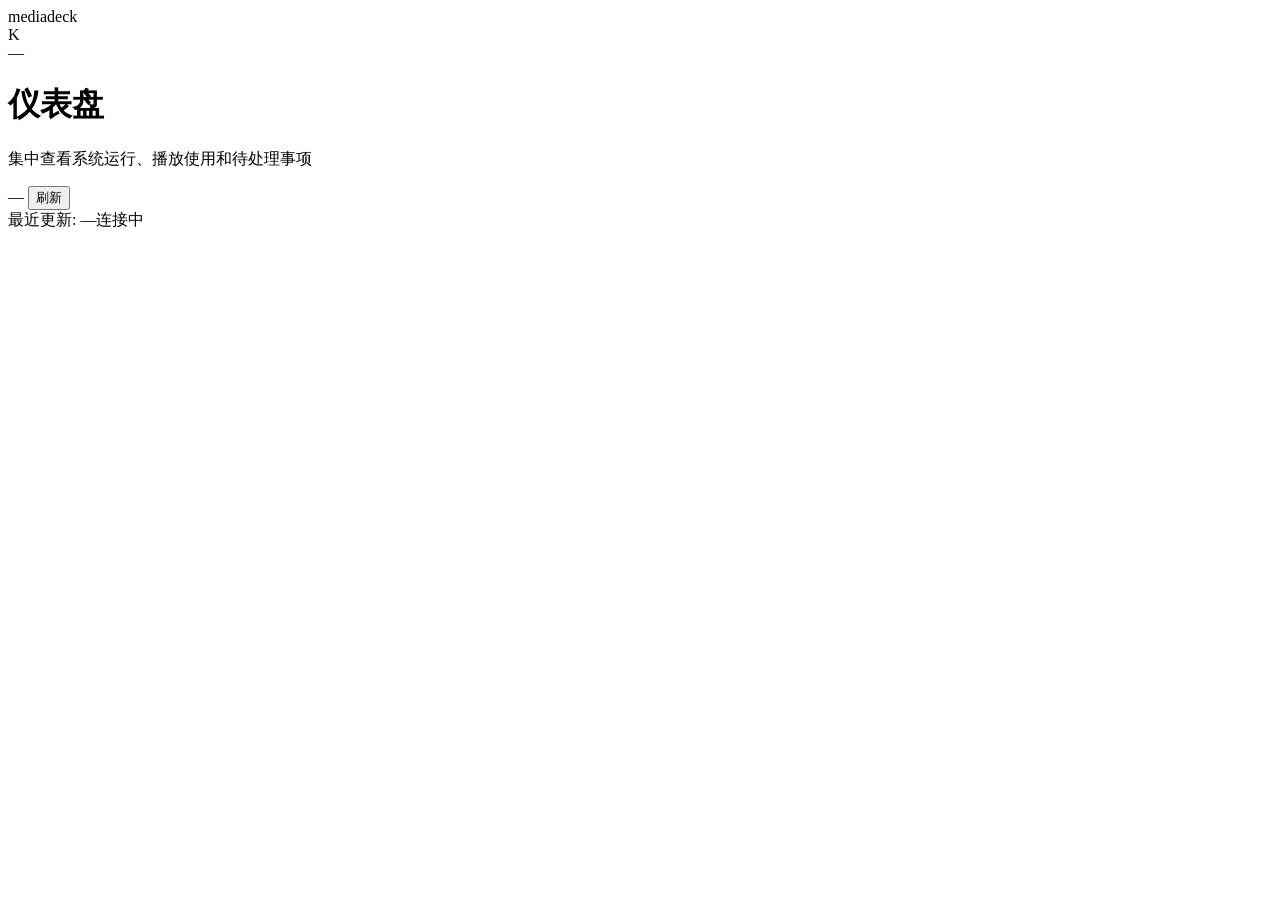
==== commit ab370e74: "refactor(nodes): move node config to the node, push live updates over SSE Owner review found the pan" ====
--- a/backend/app/static/index.html
+++ b/backend/app/static/index.html
@@ -28,7 +28,7 @@
         <button class="btn" onclick="renderPage(state.page, true)">刷新</button>
       </div>
     </header>
-    <div id="meta-line"><span id="last-updated">最近更新: —</span><span class="muted">每 30 秒自动更新</span></div>
+    <div id="meta-line"><span id="last-updated">最近更新: —</span><span class="tag idle" id="live-state">连接中</span></div>
     <main id="view"></main>
   </div>
 </div>
